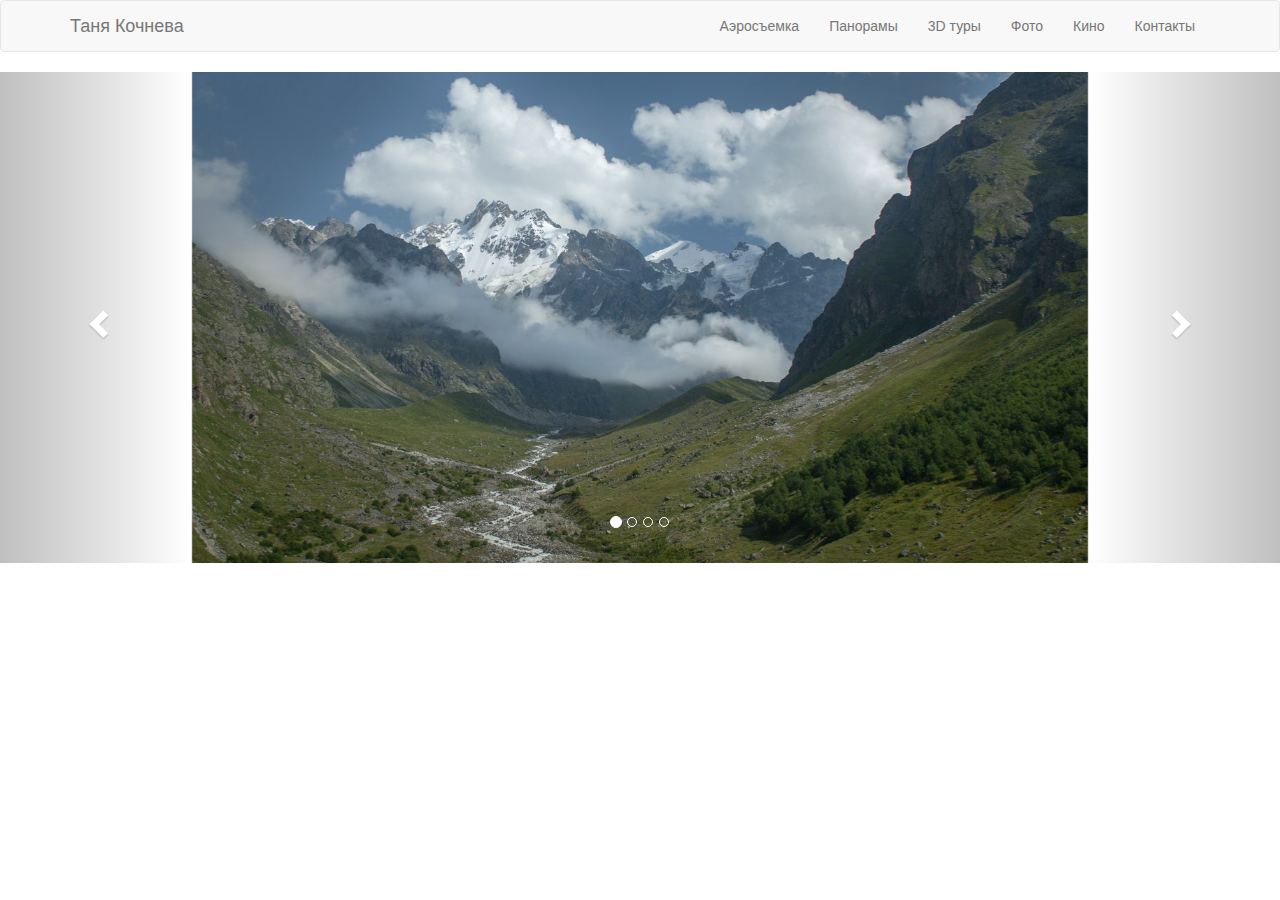
==== index.html @ 4006dad2 "added contact" ====
<!DOCTYPE html>
<html lang="en">
  <head>
    <meta charset="utf-8">
    <meta http-equiv="X-UA-Compatible" content="IE=edge">
    <meta name="viewport" content="width=device-width, initial-scale=1">
    <!-- The above 3 meta tags *must* come first in the head; any other head content must come *after* these tags -->
    <title>Таня Кочнева - фото/видео/аэросъемка</title>

    <!-- Bootstrap -->
    <!--<link href="css/bootstrap.min.css" rel="stylesheet">-->
<!-- Latest compiled and minified CSS -->
     <link rel="stylesheet" href="https://maxcdn.bootstrapcdn.com/bootstrap/3.3.7/css/bootstrap.min.css">
     <link rel="stylesheet" href="css/main.css">
    <!-- HTML5 shim and Respond.js for IE8 support of HTML5 elements and media queries -->
    <!-- WARNING: Respond.js doesn't work if you view the page via file:// -->
    <!--[if lt IE 9]>
      <script src="https://oss.maxcdn.com/html5shiv/3.7.3/html5shiv.min.js"></script>
      <script src="https://oss.maxcdn.com/respond/1.4.2/respond.min.js"></script>
    <![endif]-->
  </head>
  <body>
  <!-- NAVBAR
   ================================================== -->
  	<nav  class="navbar navbar-default">
	  	<div class="container">	        
          <div class="navbar-header">
             <a href="index.html" class="navbar-brand">Таня Кочнева</a> 
            <button type="button" class="navbar-toggle" data-toggle="collapse" data-target="#myNavbar">
                <span class="icon-bar"></span>
                <span class="icon-bar"></span>
                <span class="icon-bar"></span>
             </button>
          </div>		
		  		<div class="collapse navbar-collapse" id="myNavbar">
    		  		<ul class="nav navbar-nav navbar-right">
    		  			<li><a href="aero.html">Аэросъемка</a></li>
                <li><a href="#">Панорамы</a></li>
                <li><a href="#">3D туры</a></li>
    		  			<li><a href="#">Фото</a></li>
    		  			<li><a href="#">Кино</a></li>
                <li><a href="contact.html">Контакты</a></li>
    		  		</ul>
          </div>
	  	</div>	
  	</nav>

<!-- CAROUSEL
   ================================================== -->
  <div id="myCarousel" class="carousel slide" data-ride="carousel">
  <!-- Indicators -->
  <ol class="carousel-indicators">
    <li data-target="#myCarousel" data-slide-to="0" class="active"></li>
    <li data-target="#myCarousel" data-slide-to="1"></li>
    <li data-target="#myCarousel" data-slide-to="2"></li>
    <li data-target="#myCarousel" data-slide-to="3"></li>
  </ol>

  <!-- Wrapper for slides -->
  <div class="carousel-inner" role="listbox">
    <div class="item active">
      <img src="img/безенги-1.jpg" alt="Chania">
    </div>

    <div class="item">
      <img src="img/безенги-2.jpg" alt="Chania">
    </div>

    <div class="item">
      <img src="img/безенги-3.jpg" alt="Flower">
    </div>

    <div class="item">
      <img src="img/безенги-4.jpg" alt="Flower">
    </div>
  </div>

  <!-- Left and right controls -->
  <a class="left carousel-control" href="#myCarousel" role="button" data-slide="prev">
    <span class="glyphicon glyphicon-chevron-left" aria-hidden="true"></span>
    <span class="sr-only">Previous</span>
  </a>
  <a class="right carousel-control" href="#myCarousel" role="button" data-slide="next">
    <span class="glyphicon glyphicon-chevron-right" aria-hidden="true"></span>
    <span class="sr-only">Next</span>
  </a>
</div>
 <!-- FOOTER
   ================================================== -->

  <!-- <footer class="footer">
      <div class="container text-center">                     
            <p class='text-muted'><span class="glyphicon glyphicon-phone"></span> 8-915-333-99-65</p>            
            <p class='text-muted'><span class="glyphicon glyphicon-envelope"></span> tanikochneva@gmail.com</p>       
      </div>
   </footer>-->

  <!-- jQuery library -->
<script src="https://ajax.googleapis.com/ajax/libs/jquery/1.12.4/jquery.min.js"></script>

   <!-- Latest compiled JavaScript -->
<script src="https://maxcdn.bootstrapcdn.com/bootstrap/3.3.7/js/bootstrap.min.js"></script>
  </body>
</html>
---- css/main.css ----
.carousel-inner > .item > img,
  .carousel-inner > .item > a > img {
      width: 70%;
      margin: auto;
  }
 
 .footer {
  position: absolute;
  bottom: 0;
  width: 100%;
  /* Set the fixed height of the footer here */
  height: 60px;
  background-color: #f5f5f5;
  padding: 5px 0px;
}
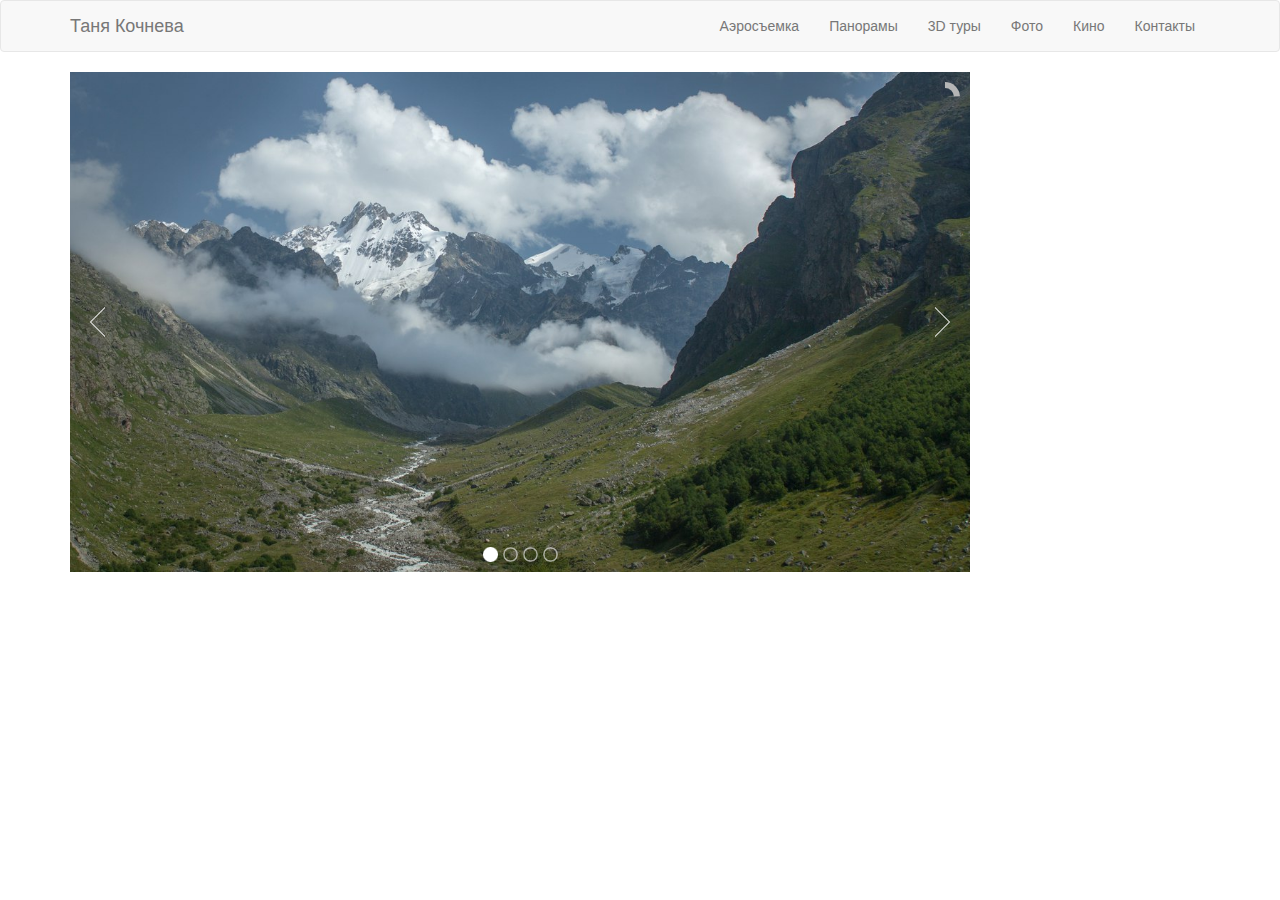
==== commit dea4cb10: "image gallary added" ====
--- a/index.html
+++ b/index.html
@@ -7,11 +7,16 @@
     <!-- The above 3 meta tags *must* come first in the head; any other head content must come *after* these tags -->
     <title>Таня Кочнева - фото/видео/аэросъемка</title>
 
-    <!-- Bootstrap -->
-    <!--<link href="css/bootstrap.min.css" rel="stylesheet">-->
-<!-- Latest compiled and minified CSS -->
+       <script src="https://ajax.googleapis.com/ajax/libs/jquery/1.12.4/jquery.min.js"></script> 
+       <script src='unitegallery/themes/slider/ug-theme-slider.js' type='text/javascript'></script>
+   
+    <!-- Include Unite Gallery core files -->
+        <script src='unitegallery/js/unitegallery.min.js' type='text/javascript'  ></script>
+        <link  href='unitegallery/css/unite-gallery.css' rel='stylesheet' type='text/css' />
+        
      <link rel="stylesheet" href="https://maxcdn.bootstrapcdn.com/bootstrap/3.3.7/css/bootstrap.min.css">
      <link rel="stylesheet" href="css/main.css">
+
     <!-- HTML5 shim and Respond.js for IE8 support of HTML5 elements and media queries -->
     <!-- WARNING: Respond.js doesn't work if you view the page via file:// -->
     <!--[if lt IE 9]>
@@ -37,7 +42,7 @@
     		  			<li><a href="aero.html">Аэросъемка</a></li>
                 <li><a href="#">Панорамы</a></li>
                 <li><a href="#">3D туры</a></li>
-    		  			<li><a href="#">Фото</a></li>
+    		  			<li><a href="photo.html">Фото</a></li>
     		  			<li><a href="#">Кино</a></li>
                 <li><a href="contact.html">Контакты</a></li>
     		  		</ul>
@@ -45,46 +50,36 @@
 	  	</div>	
   	</nav>
 
-<!-- CAROUSEL
-   ================================================== -->
-  <div id="myCarousel" class="carousel slide" data-ride="carousel">
-  <!-- Indicators -->
-  <ol class="carousel-indicators">
-    <li data-target="#myCarousel" data-slide-to="0" class="active"></li>
-    <li data-target="#myCarousel" data-slide-to="1"></li>
-    <li data-target="#myCarousel" data-slide-to="2"></li>
-    <li data-target="#myCarousel" data-slide-to="3"></li>
-  </ol>
+     <div class="container">
+      <div id="gallery" >
+         <img alt="Image 1 Title" src="img/безенги-1.jpg"
+              data-image="img/безенги-1.jpg"
+              data-description="Image 1 Description">
+            
+            <img alt="Image 2 Title" src="img/безенги-2.jpg"
+            data-image="img/безенги-2.jpg"
+              data-description="Image 1 Description">
+            
+            <img alt="Image 2 Title" src="img/безенги-3.jpg"
+            data-image="img/безенги-3.jpg"
+              data-description="Image 1 Description">
 
-  <!-- Wrapper for slides -->
-  <div class="carousel-inner" role="listbox">
-    <div class="item active">
-      <img src="img/безенги-1.jpg" alt="Chania">
-    </div>
+            <img alt="Image 2 Title" src="img/безенги-4.jpg"
+            data-image="img/безенги-4.jpg"
+              data-description="Image 1 Description">       
+      </div>
+   </div> 
 
-    <div class="item">
-      <img src="img/безенги-2.jpg" alt="Chania">
-    </div>
-
-    <div class="item">
-      <img src="img/безенги-3.jpg" alt="Flower">
-    </div>
-
-    <div class="item">
-      <img src="img/безенги-4.jpg" alt="Flower">
-    </div>
-  </div>
-
-  <!-- Left and right controls -->
-  <a class="left carousel-control" href="#myCarousel" role="button" data-slide="prev">
-    <span class="glyphicon glyphicon-chevron-left" aria-hidden="true"></span>
-    <span class="sr-only">Previous</span>
-  </a>
-  <a class="right carousel-control" href="#myCarousel" role="button" data-slide="next">
-    <span class="glyphicon glyphicon-chevron-right" aria-hidden="true"></span>
-    <span class="sr-only">Next</span>
-  </a>
-</div>
+<script type="text/javascript">
+        
+        jQuery(document).ready(function(){
+          
+          jQuery("#gallery").unitegallery({
+           gallery_theme: "slider"     
+          });
+        });
+        
+        </script>
  <!-- FOOTER
    ================================================== -->
 
@@ -95,8 +90,7 @@
       </div>
    </footer>-->
 
-  <!-- jQuery library -->
-<script src="https://ajax.googleapis.com/ajax/libs/jquery/1.12.4/jquery.min.js"></script>
+
 
    <!-- Latest compiled JavaScript -->
 <script src="https://maxcdn.bootstrapcdn.com/bootstrap/3.3.7/js/bootstrap.min.js"></script>
--- a/unitegallery/css/unite-gallery.css
+++ b/unitegallery/css/unite-gallery.css
@@ -0,0 +1,1359 @@
+.---------Protection--------{}
+
+.ug-gallery-wrapper, 
+.ug-gallery-wrapper *{
+	transition: all !important;
+	-o-transition: all !important;
+	-webkit-transition: all;
+	-moz-transition: all !important;
+	-ms-transition: all !important;
+	max-width:none;
+}
+
+.ug-gallery-wrapper{
+	z-index:0;
+} 
+
+.ug-item-wrapper img{
+	width:auto;
+	max-width:none;
+	margin:0px;
+	padding:0px;
+}
+
+.ug-videoplayer-wrapper video{
+	height:100%;
+	width:100%;
+}
+
+.---------General_Styles--------{}
+
+.ug-rtl{
+	direction:rtl;
+}
+
+.ug-gallery-wrapper{
+	overflow:hidden;
+	position:relative;
+	font-family:Arial, Helvetica, sans-serif;
+}
+
+.ug-error-message{
+	text-align:center;
+	padding-top:30px;
+	padding-bottom:30px;
+	font-size:20px;
+	color:#F30D0D;
+}
+
+.ug-error-message-wrapper{
+	width:100%;
+	height:100%;
+	border:1px solid black;
+}
+
+.ug-gallery-wrapper .ug-canvas-pie{
+	position:absolute;
+	z-index:4;
+}
+
+.ug-gallery-wrapper .ug-progress-bar{
+	position:absolute;
+	overflow:hidden;
+	z-index:4;
+}
+
+.ug-gallery-wrapper .ug-progress-bar-inner{
+	xposition:absolute;
+}
+
+.ug-gallery-wrapper.ug-fullscreen{
+	height: 100% !important;
+	width: 100% !important;
+	max-width:none !important;
+	max-height:none !important;
+}
+
+.ug-gallery-wrapper.ug-fake-fullscreen{
+	position: fixed !important;
+	height: auto !important;
+	width: auto !important;
+	max-width:none !important;
+	max-height:none !important;
+	margin: 0px !important;
+	padding: 0px !important;
+	top: 0px !important;
+	left: 0px !important;
+	bottom: 0px !important;
+	right: 0px !important;
+	z-index: 999999 !important;
+}
+
+.ug-body-fullscreen{
+	overflow: hidden !important;
+	height: 100% !important;
+	width: 100% !important;
+	margin:0px !important;
+	padding:0px !important;	
+}
+
+.ug-gallery-wrapper .ug-preloader-trans{
+	display:block;
+	height:35px;
+	width:32px;
+	height:32px;
+	background-image:url('../images/loader_skype_trans.gif');
+	background-repeat:no-repeat;
+}
+
+
+.--------------SLIDER------------------{}
+
+.ug-gallery-wrapper .ug-slider-wrapper{
+	position:absolute;
+	overflow:hidden;
+	z-index:1;
+	background-color:#000000;
+}
+
+
+.ug-slider-wrapper .ug-slide-wrapper{
+	position:absolute;
+}
+
+.ug-slide-wrapper.ug-slide-clickable{
+	cursor:pointer;
+}
+
+.ug-slider-wrapper .ug-slider-inner{
+	position:absolute;
+	z-index:0;
+}
+
+.ug-slider-wrapper .ug-item-wrapper{
+	position:absolute;
+	overflow:hidden;
+}
+
+.ug-slider-wrapper,
+.ug-item-wrapper img{
+	
+	-webkit-user-select: none;	/* make unselectable */         
+	-moz-user-select: none; 
+	-ms-user-select: none;	
+	max-width:none !important;
+	box-sizing:border-box;
+}
+
+.ug-slider-wrapper .ug-slider-preloader{
+	position:absolute;
+	z-index:1;
+	border:2px solid #ffffff;
+	border-radius:6px;
+	background-color:#ffffff;
+	background-position:center center;
+	background-repeat:no-repeat;
+}
+
+.ug-slider-preloader.ug-loader1{
+	width:30px;
+	height:30px;
+	background-image:url('../images/loader-white1.gif');
+}
+
+.ug-slider-preloader.ug-loader1.ug-loader-black{
+	background-image:url('../images/loader-black1.gif');	
+}
+	
+.ug-slider-preloader.ug-loader2{
+	width:32px;
+	height:32px;
+	background-image:url('../images/loader-white2.gif');
+}
+
+.ug-slider-preloader.ug-loader2.ug-loader-black{
+	background-image:url('../images/loader-black2.gif');	
+}
+
+.ug-slider-preloader.ug-loader3{
+	width:38px;
+	height:38px;
+	background-image:url('../images/loader-white3.gif');
+}
+
+.ug-slider-preloader.ug-loader3.ug-loader-black{
+	background-image:url('../images/loader-black3.gif');	
+}
+
+.ug-slider-preloader.ug-loader4{
+	width:32px;
+	height:32px;
+	background-image:url('../images/loader-white4.gif');
+	background-color:white;
+}
+
+.ug-slider-preloader.ug-loader4.ug-loader-black{
+	background-image:url('../images/loader-black4.gif');	
+}
+
+.ug-slider-preloader.ug-loader5{
+	width:60px;
+	height:8px;
+	background-image:url('../images/loader-white5.gif');
+	background-color:white;
+	border:none;
+	border-radius:0px;
+}
+
+.ug-slider-preloader.ug-loader5.ug-loader-black{
+	background-image:url('../images/loader-black5.gif');
+	border:2px solid #000000;
+}
+
+.ug-slider-preloader.ug-loader6{
+	width:32px;
+	height:32px;
+	background-image:url('../images/loader-white6.gif');
+}
+
+.ug-slider-preloader.ug-loader6.ug-loader-black{
+	background-image:url('../images/loader-black6.gif');	
+}
+
+.ug-slider-preloader.ug-loader7{
+	width:32px;
+	height:10px;
+	background-image:url('../images/loader-white7.gif');
+	border-width:3px;
+	border-radius:3px;
+}
+
+.ug-slider-preloader.ug-loader7.ug-loader-black{
+	background-image:url('../images/loader-black7.gif');	
+}
+
+.ug-slider-preloader.ug-loader-black{
+	border-color:#000000;
+	background-color:#000000;
+}
+
+.ug-slider-preloader.ug-loader-nobg{
+	background-color:transparent;
+}
+
+.ug-slider-wrapper .ug-button-videoplay{
+	position:absolute;
+	z-index:2;
+	cursor:pointer;	
+}
+
+.ug-slider-wrapper .ug-button-videoplay.ug-type-square{	
+	width:86px;
+	height:66px;
+	background-image:url('../images/play-button-square.png');
+	background-position:0px -66px;
+}
+
+.ug-slider-wrapper .ug-button-videoplay.ug-type-square.ug-button-hover{
+	background-position:0px 0px;
+}
+
+
+.ug-slider-wrapper .ug-button-videoplay.ug-type-round{	
+	width:76px;
+	height:76px;
+	background-image:url('../images/play-button-round.png');
+	opacity:0.9;
+	filter: alpha(opacity = 90);
+	transition: all 0.3s ease 0s !important;
+}
+
+
+.ug-slider-wrapper .ug-button-videoplay.ug-type-round.ug-button-hover{
+	opacity:1;
+	filter: alpha(opacity = 100);
+	transition: all 0.3s ease 0s !important;
+}
+
+
+.--------------VIDEO_PLAYER------------------{}
+
+.ug-gallery-wrapper .ug-videoplayer{
+	position:absolute;
+	z-index:100;	
+	background-color:#000000;
+	background-image:url('../images/loader-black1.gif');	
+	background-repeat:no-repeat;
+	background-position:center center;
+	box-sizing:border-box;
+	-moz-box-sizing:border-box;
+}
+
+.ug-videoplayer .ug-videoplayer-wrapper{
+	width:100%;
+	height:100%;
+	background-color:#000000;
+	background-image:url('../images/loader-black1.gif');	
+	background-repeat:no-repeat;
+	background-position:center center;
+}
+
+
+.ug-videoplayer .ug-videoplayer-button-close{
+	position:absolute;
+	height:64px;
+	width:64px;
+	background-image:url('../images/button-close.png');
+	cursor:pointer;
+	z-index:1000;
+}
+
+
+.ug-videoplayer .ug-videoplayer-button-close:hover{
+	background-position: 0px -64px;
+}
+
+.--------------THUMBS_STRIP------------------{}
+
+
+.ug-gallery-wrapper .ug-thumbs-strip,
+.ug-gallery-wrapper .ug-thumbs-grid{
+	position:absolute;
+	overflow:hidden;
+	
+	-webkit-user-select: none;	/* make unselectable */         
+	-moz-user-select: none; 
+	-ms-user-select: none;
+	
+	xbackground-color:green;
+	z-index:10;
+}
+
+.ug-thumbs-strip.ug-dragging{
+	xcursor: -webkit-grab;
+	xcursor: -moz-grab;
+}
+
+.ug-gallery-wrapper .ug-thumbs-strip-inner,
+.ug-gallery-wrapper .ug-thumbs-grid-inner{
+	position:absolute;
+}
+
+.ug-thumb-wrapper.ug-thumb-generated{
+	position:absolute;
+	overflow:hidden;
+	
+	-webkit-user-select: none;	/* make unselectable */         
+	-moz-user-select: none; 
+	-ms-user-select: none;
+	
+	box-sizing:border-box;
+	-moz-box-sizing:border-box;
+}
+
+
+.ug-thumb-wrapper.ug-thumb-generated .ug-thumb-loader,
+.ug-thumb-wrapper.ug-thumb-generated .ug-thumb-error{
+	position:absolute;
+	top:0px;
+	left:0px;
+	background-repeat:no-repeat;
+	background-position:center center;
+}
+
+.ug-thumb-wrapper .ug-thumb-border-overlay{
+	position:absolute;
+	top:0px;
+	left:0px;
+	z-index:4;
+	box-sizing:border-box;
+	-moz-box-sizing:border-box;
+	border-style:solid;
+}
+
+.ug-thumb-wrapper .ug-thumb-overlay{
+	position:absolute;
+	top:0px;
+	left:0px;
+	z-index:3;
+}
+
+.ug-thumb-wrapper.ug-thumb-generated .ug-thumb-loader-dark{
+	background-image:url('../images/loader.gif');
+}
+
+.ug-thumb-wrapper.ug-thumb-generated .ug-thumb-loader-bright{
+	background-image:url('../images/loader_bright.gif');
+}
+
+.ug-thumb-wrapper.ug-thumb-generated .ug-thumb-error{
+	background-image:url('../images/not_loaded.png');
+}
+
+.ug-thumb-wrapper.ug-thumb-generated img{
+	position:absolute;
+	z-index:1;
+	max-width:none !important;
+}
+
+.ug-thumb-wrapper.ug-thumb-generated img.ug-thumb-image-overlay{
+	position:absolute;
+	z-index:2;
+	max-width:none !important;
+}
+
+
+/* bw desaturate effect lightweight */
+img.ug-bw-effect{
+	filter: grayscale(100%);
+    filter: url("data:image/svg+xml;utf8,<svg xmlns=\'http://www.w3.org/2000/svg\'><filter id=\'grayscale\'><feColorMatrix type=\'matrix\' values=\'0.3333 0.3333 0.3333 0 0 0.3333 0.3333 0.3333 0 0 0.3333 0.3333 0.3333 0 0 0 0 0 1 0\'/></filter></svg>#grayscale"); /* Firefox 10+, Firefox on Android */	
+	-moz-filter: grayscale(100%);
+	-webkit-filter: grayscale(100%); 
+}
+
+/* blur effect desaturate effect lightweight */
+img.ug-blur-effect{
+	
+	filter: blur(0.8px); 
+	-webkit-filter: blur(0.8px);
+	-moz-filter: blur(0.8px);
+	-o-filter: blur(0.8px);
+	-ms-filter: blur(0.8px);    
+    filter: url("data:image/svg+xml;utf8,<svg xmlns=\'http://www.w3.org/2000/svg\'><filter id='blur'><feGaussianBlur stdDeviation=\'0.8\' /></filter></svg>#blur"); /* Firefox 10+, Firefox on Android */
+	filter:progid:DXImageTransform.Microsoft.Blur(PixelRadius='0.8');
+}
+
+img.ug-sepia-effect{
+	-webkit-filter: sepia(1);
+	-webkit-filter: sepia(100%); -moz-filter: sepia(100%);
+	-ms-filter: sepia(100%); -o-filter: sepia(100%);
+	filter: url("data:image/svg+xml;utf8,<svg xmlns=\'http://www.w3.org/2000/svg\'><filter id=\'sepia\'><feColorMatrix values=\'0.14 0.45 0.05 0 0 0.12 0.39 0.04 0 0 0.08 0.28 0.03 0 0 0 0 0 1 0\' /></filter></svg>#sepia"); /* Firefox 10+, Firefox on Android */
+	filter: sepia(100%);
+	background-color: #5E2612;
+	filter: alpha(opacity = 50);
+	zoom:1;
+}
+
+
+.--------------BULLETS------------------{}
+
+
+.ug-gallery-wrapper .ug-bullets{
+	position: absolute;
+	top:0px;
+	left:0px;
+	margin:0px;
+	padding:0px;
+}
+
+.ug-gallery-wrapper .ug-bullets .ug-bullet{
+	background-repeat:no-repeat;
+	cursor:pointer;
+	display:block;
+	float:left;
+	z-index:2;
+}
+
+.ug-gallery-wrapper .ug-bullets .ug-bullet:first-child{
+	margin-left:0px;
+}
+
+
+.--------------TEXT_PANEL------------------{}
+
+.ug-gallery-wrapper .ug-textpanel{
+	position:absolute;
+	overflow:hidden;
+}
+
+.ug-slider-wrapper .ug-textpanel{
+	z-index:2;
+}
+
+.ug-gallery-wrapper .ug-textpanel-bg,
+.ug-gallery-wrapper .ug-textpanel-title,
+.ug-gallery-wrapper .ug-textpanel-description{
+	display:block;
+	position:absolute;
+	margin:0px;
+	padding:0px;
+}
+
+
+.ug-gallery-wrapper .ug-textpanel-bg{
+	background-color:#000000;
+	opacity:0.4;
+	filter: alpha(opacity = 40);
+	z-index:1;
+}
+
+.ug-textpanel-textwrapper{
+	overflow:hidden;
+}
+
+.ug-gallery-wrapper .ug-textpanel-title{
+	font-size:16px;
+	font-weight:bold;
+	color:white;
+	text-align:left;
+	z-index:2;	
+}
+
+.ug-gallery-wrapper .ug-textpanel-description{
+	font-size:14px;
+	color:white;
+	text-align:left;
+	z-index:3;
+}
+
+
+.--------------ZOOM_PANEL------------------{}
+
+.ug-slider-wrapper .ug-zoompanel{
+	position:absolute;
+	top:200px;
+	left:100px;
+}
+
+.ug-zoompanel .ug-zoompanel-button{
+    background-repeat: no-repeat;
+    cursor:pointer;
+    display:block;
+}
+
+
+.--------------ZOOM_PANEL_BUTTONS------------------{}
+
+.ug-gallery-wrapper .ug-arrow-left{
+	position:absolute;	
+	background-repeat:no-repeat;
+	display:block;
+	cursor:pointer;
+}
+
+.ug-gallery-wrapper .ug-arrow-right{
+	position:absolute;
+	background-repeat:no-repeat;
+	cursor:pointer;
+}
+
+
+.--------------GRID_PANEL_AND_ARROWS------------------{}
+
+
+.ug-gallery-wrapper .ug-grid-panel{
+	position:absolute;
+    background-color: #000000;
+    xbackground-color: blue;
+
+    z-index:2;
+}
+
+
+.ug-gallery-wrapper .ug-grid-panel .grid-arrow{
+	position:absolute;
+	background-repeat:no-repeat;
+	cursor:pointer;
+	z-index:11;
+}
+
+.ug-gallery-wrapper .ug-grid-panel .grid-arrow.ug-button-disabled{
+	cursor:default;	
+}
+
+
+/* handle tip */
+.ug-gallery-wrapper .ug-panel-handle-tip{
+	position:absolute;
+	z-index:13;
+	cursor:pointer;
+}
+
+.ug-gallery-wrapper .ug-overlay-disabled{
+	position:absolute;
+	z-index:100;
+	width:100%;
+	height:100%;
+	background-color:#000000;
+	opacity: 0.3;
+    filter: alpha(opacity=30);	
+	background-image:url('../images/cover-grid.png');
+}
+
+
+.--------------STRIP_PANEL------------------{}
+
+.ug-gallery-wrapper .ug-strip-panel{
+	position:absolute;
+	background-color:#000000;
+	z-index:2;
+}
+
+.ug-strip-panel .ug-strip-arrow{
+	position:absolute;	
+	cursor:pointer;
+}
+
+.ug-strip-panel .ug-strip-arrow.ug-button-disabled{
+	cursor:default;
+}
+
+
+.ug-strip-panel .ug-strip-arrow-tip{
+	position:absolute;
+}
+
+.--------------TILES------------------{}
+
+.ug-thumb-wrapper.ug-tile{
+	display:block;
+	position:absolute;
+	box-sizing:border-box;
+	-moz-box-sizing:border-box;
+	overflow:hidden;
+	padding:0px;
+	margin:0px;
+}
+
+.ug-tile .ug-tile-cloneswrapper{
+	position:absolute;
+	width:0px;
+	height:0px;
+	top:0px;
+	left:0px;
+	overflow:hidden;
+	opacity:0;
+	filter: alpha(opacity = 90);
+}
+
+
+/* transit something */
+/* transit fixed size items */
+/* transit image overlay */
+
+.ug-tiles-transit.ug-tiles-transition-active .ug-thumb-wrapper.ug-tile,
+.ug-tiles-transit.ug-tiles-transition-active .ug-thumb-wrapper.ug-tile .ug-trans-enabled{
+	transition: left 0.7s ease 0s, top 0.7s ease 0s, width 0.7s ease 0s, height 0.7s ease 0s !important;
+}
+
+
+.ug-thumb-wrapper.ug-tile.ug-tile-clickable{
+	cursor: pointer;
+}
+
+.ug-thumb-wrapper.ug-tile .ug-image-container{
+	position:absolute;
+	overflow:hidden;
+	z-index:1;
+	top:0px;
+	left:0px;
+}
+
+.ug-thumb-wrapper.ug-tile img.ug-thumb-image{
+
+	-webkit-user-select: none;	/* make unselectable */         
+	-moz-user-select: none; 
+	-ms-user-select: none;	
+	max-width:none !important;
+	max-height:none !important;
+
+	display:block;	
+	border:none;
+	padding:0px !important;
+	margin:0px !important;
+	
+	width:auto;
+	height:auto;
+	position:absolute;
+}
+
+
+.ug-thumb-wrapper.ug-tile .ug-tile-image-overlay{
+	position:absolute;
+	overflow:hidden;
+	z-index:2;
+	top:0px;
+	left:0px;
+}
+
+.ug-thumb-wrapper.ug-tile .ug-tile-image-overlay img{
+	width:100%;
+	max-width:none !important;	
+}
+
+.ug-tiletype-justified .ug-thumb-wrapper.ug-tile .ug-tile-image-overlay img{
+	height:100%;
+	max-width:none !important;	
+}
+
+.ug-thumb-wrapper.ug-tile .ug-tile-icon{
+	position:absolute;
+	width:38px;
+	height:38px;
+	background-repeat:no-repeat;
+	background-position:0 0;
+	xbackground-color:green;
+	z-index:6;
+	top:1px;
+	left:1px;
+	cursor:pointer;
+}
+
+.ug-thumb-wrapper.ug-tile .ug-tile-icon.ug-icon-link{
+	background-image:url('../images/icon-link32.png');	
+}
+
+.ug-thumb-wrapper.ug-tile .ug-tile-icon.ug-icon-zoom{
+	background-image:url('../images/icon-zoom32.png');	
+}
+
+.ug-thumb-wrapper.ug-tile .ug-tile-icon.ug-icon-play{
+	background-image:url('../images/icon-play32.png');	
+}
+
+.ug-thumb-wrapper.ug-tile .ug-tile-icon:hover{
+	background-position:0 -38px;
+}
+
+
+.ug-thumbs-grid .ug-tile-image-overlay img{
+	width:auto;
+	height:auto;
+	position:absolute;
+	max-width:none !important;
+}
+
+/* text panel on tiles*/
+
+.ug-tile .ug-textpanel{
+	z-index: 5;
+	cursor:default;
+}
+
+.ug-tile.ug-tile-clickable .ug-textpanel{
+	cursor:pointer;
+}
+
+.ug-tile .ug-textpanel-title{
+	font-size:14px;
+	font-weight:bold;
+}
+
+.--------------CAROUSEL------------------{}
+
+.ug-gallery-wrapper .ug-carousel-wrapper{
+	position:absolute;
+	overflow:hidden;
+}
+
+.ug-gallery-wrapper .ug-carousel-inner{
+	position:absolute;
+}
+
+
+.------------------LIGHTBOX---------------------{}
+
+.ug-gallery-wrapper.ug-lightbox{
+	display: none;
+	position: fixed;
+    border: none;
+    padding:0px;
+    margin:0px;
+    outline: invert none medium;
+    overflow: hidden;
+    top: 0;
+    left: 0;
+	width: 100%;
+    height: 100%;
+	max-width:none !important;
+	max-height:none !important;
+    z-index: 999999;
+}
+
+.ug-lightbox .ug-lightbox-top-panel{
+	position:absolute;
+	z-index:2;
+}
+
+.ug-lightbox .ug-lightbox-top-panel-overlay{
+	width:100%;
+	height:100%;
+	position:absolute;
+	background-color:#000000;
+	opacity:0.4;
+	filter: alpha(opacity=40);
+}
+
+
+.ug-lightbox .ug-lightbox-overlay{
+	z-index:1;
+	width:100%;
+	height:100%;
+    background-color:#000000;
+    opacity:1;
+}
+
+.ug-lightbox .ug-slider-wrapper{
+	z-index:1;
+	xbackground-color:green;
+	background-color:transparent !important;
+}
+
+.ug-lightbox .ug-textpanel{
+	z-index: 2;
+}
+
+
+.ug-lightbox .ug-lightbox-arrow-left,
+.ug-lightbox .ug-lightbox-arrow-right{
+	position:absolute;
+	width:50px;
+	height:55px;
+	background-repeat:no-repeat;
+	background-image:url('../images/lightbox-arrow-left.png');
+	background-position:0px 0px;
+	z-index:3;
+	cursor:pointer;
+}
+
+.ug-lightbox .ug-lightbox-arrow-right{
+	background-image:url('../images/lightbox-arrow-right.png');
+}
+
+.ug-lightbox .ug-lightbox-button-close{
+	position:absolute;
+	width:36px;
+	height:36px;
+	background-repeat:no-repeat;
+	background-image:url('../images/lightbox-icon-close.png');
+	background-position:0px 0px;
+	z-index:4;
+	cursor:pointer;
+}
+
+
+.ug-lightbox-compact .ug-lightbox-button-close{
+	width:45px;
+	height:41px;
+	background-image:url('../images/lightbox-icon-close-compact2.png');
+}
+
+
+.ug-lightbox .ug-lightbox-arrow-left.ug-arrow-hover,
+.ug-lightbox .ug-lightbox-arrow-right.ug-arrow-hover{
+	background-position:0px -55px;	
+}
+
+.ug-lightbox .ug-lightbox-button-close.ug-button-hover{
+	background-position:0px -35px;
+}
+
+.ug-lightbox-compact .ug-lightbox-button-close.ug-button-hover{
+	background-position:0px -40px;
+}
+
+.ug-lightbox .ug-lightbox-numbers{
+	position:absolute;
+	color:#e5e5e5;
+	font-size:12px;
+	top:14px;
+	left:8px;
+	z-index:3;
+}
+
+.ug-lightbox-compact .ug-lightbox-numbers{
+	font-size: 14px;
+	padding-right:5px;
+	padding-top:7px;
+}
+
+.ug-lightbox .ug-textpanel-title,
+.ug-lightbox .ug-textpanel-description{
+	font-size: 14px;
+	font-weight: normal;
+	color: #e5e5e5;
+}
+
+.ug-lightbox-compact .ug-textpanel-title,
+.ug-lightbox-compact .ug-textpanel-description{
+	color:#F3F3F3;
+	font-size: 16px;
+}
+
+.------------------CATEGORY_TABS---------------------{}
+
+	.ug-tabs-wrapper{
+		margin-top:0px;
+		margin-bottom:20px;
+		text-align:center;
+	}
+
+	.ug-tabs-wrapper a.ug-tab{
+	    display: inline-block;
+		cursor:pointer;
+		text-decoration:none;
+		color:#ffffff;
+		padding-left:8px;
+		padding-right:8px;
+		padding-top:6px;
+		padding-bottom:6px;
+		margin-left:5px;
+		background-color:#333333;
+		border-radius:3px;
+		font-size:12px;
+		font-weight:normal;
+		
+		border: 1px solid #969696;
+	}
+	
+	.ug-tabs-wrapper a.ug-tab:hover{
+		background-color: #707070 !important;
+	}
+
+	.ug-tabs-wrapper a.ug-tab.ug-tab-selected,
+	.ug-tabs-wrapper a.ug-tab.ug-tab-selected:hover{
+		background-color: #2077A2 !important;
+		cursor:default !important;
+	}
+
+	.ug-tabs-wrapper a.ug-tab:first-child{
+		margin-left:0px !important;
+	}
+
+
+.------------------DEFAULT_SKIN---------------------{}
+
+/* --- arrows -- */
+
+.ug-arrow-left.ug-skin-default,
+.ug-arrow-right.ug-skin-default{
+	width:15px;
+	height:30px;
+	background-image:url('../skins/default/slider_arrow_left.png');
+	background-position:0px 0px;
+}
+
+.ug-arrow-right.ug-skin-default{
+	background-image:url('../skins/default/slider_arrow_right.png');
+}
+
+.ug-arrow-left.ug-skin-default.ug-arrow-hover,
+.ug-arrow-right.ug-skin-default.ug-arrow-hover{
+	background-position:0px -30px;
+}
+
+.ug-arrow-left.ug-skin-default.ug-arrow-disabled,
+.ug-arrow-right.ug-skin-default.ug-arrow-disabled{
+	background-position:0px -60px;
+}
+
+/* --- bullets -- */
+
+.ug-bullets.ug-skin-default .ug-bullet{
+	width:15px;
+	height:15px;
+	background-image:url('../skins/default/slider_bullets.png');
+	background-position:top left;
+	margin-left:5px;
+}
+
+.ug-bullets.ug-skin-default .ug-bullet.ug-bullet-active{
+	background-position:bottom left;
+}
+
+.ug-bullets.ug-skin-default.ug-bullets-gray .ug-bullet{ 
+	background-image:url('../skins/default/tile_bullets_gray.png');
+}
+
+.ug-bullets.ug-skin-default.ug-bullets-blue .ug-bullet{ 
+	background-image:url('../skins/default/tile_bullets_blue.png');
+}
+
+.ug-bullets.ug-skin-default.ug-bullets-brown .ug-bullet{ 
+	background-image:url('../skins/default/tile_bullets_brown.png');
+}
+
+.ug-bullets.ug-skin-default.ug-bullets-green .ug-bullet{ 
+	background-image:url('../skins/default/tile_bullets_green.png');
+}
+
+.ug-bullets.ug-skin-default.ug-bullets-red .ug-bullet{ 
+	background-image:url('../skins/default/tile_bullets_red.png');
+}
+
+.ug-button-tile-navigation{
+	width:36px;
+	height:36px;
+	background-position:top left;
+	cursor:pointer;
+	float:left;
+}
+
+.ug-button-tile-navigation.ug-button-tile-left{
+	background-image:url('../skins/default/tile_button_left.png');
+}
+
+.ug-button-tile-navigation.ug-button-tile-right{
+	background-image:url('../skins/default/tile_button_right.png');
+}
+
+.ug-button-tile-navigation:hover{
+	background-position:bottom left;
+}
+
+.ug-button-tile-navigation.ug-button-disabled{
+	opacity:0.6;
+}
+
+.ug-button-tile-navigation.ug-button-disabled:hover{
+	background-position:top left;	
+}
+
+.ug-button-tile-navigation.ug-button-tile-play{
+	background-image:url('../skins/default/tile_button_play_pause.png');
+	width:35px;
+} 
+
+.ug-button-tile-navigation.ug-button-tile-play.ug-pause-icon{
+	background-position:bottom left;
+} 
+
+.ug-button-tile-navigation.ug-button-tile-play:hover{
+	background-position:top left;
+} 
+
+.ug-button-tile-navigation.ug-button-tile-play.ug-pause-icon:hover{
+	background-position:bottom left;
+} 
+
+
+/* --- play button -- */
+
+.ug-button-play.ug-skin-default{
+	position:absolute;
+	background-image:url('../skins/default/button_playpause.png');
+    width:14px;
+    height:17px;
+    cursor:pointer;
+	background-position:0px 0px;
+}
+
+.ug-button-play.ug-skin-default.ug-button-hover{
+	background-position:0px -17px;	
+}
+
+.ug-button-play.ug-skin-default.ug-stop-mode{
+	background-position:0px -34px;
+}
+
+.ug-button-play.ug-skin-default.ug-stop-mode.ug-button-hover{
+	background-position:0px -51px;
+}
+
+/* --- fullscreen button -- */
+
+.ug-button-fullscreen.ug-skin-default{
+	position:absolute;
+	background-image:url('../skins/default/button_fullscreen.png');
+    width:16px;
+    height:16px;
+    cursor:pointer;
+	background-position:0px 0px;
+}
+
+.ug-button-fullscreen.ug-skin-default.ug-button-hover{
+	background-position:0px -16px;	
+}
+
+.ug-button-fullscreen.ug-skin-default.ug-fullscreenmode{
+	background-position:0px -32px;
+}
+
+.ug-button-fullscreen.ug-skin-default.ug-fullscreenmode.ug-button-hover{
+	background-position:0px -48px;
+}
+
+
+/* --- zoom panel --- */
+
+.ug-zoompanel.ug-skin-default .ug-zoompanel-button{
+    background-repeat: no-repeat;
+    cursor:pointer;
+    height: 23px;
+    width: 23px;
+    margin-top:5px;
+    background-position: 0px 0px;	
+}
+
+.ug-zoompanel.ug-skin-default .ug-zoompanel-plus{
+	margin-top:0px;
+}
+
+.ug-zoompanel.ug-skin-default .ug-zoompanel-plus{
+	background-image:url('../skins/default/icon_zoom_plus.png');
+}
+
+.ug-zoompanel.ug-skin-default .ug-zoompanel-minus{
+	background-image:url('../skins/default/icon_zoom_minus.png');
+}
+
+.ug-zoompanel.ug-skin-default .ug-zoompanel-return{
+	background-image:url('../skins/default/icon_zoom_back.png');
+}
+
+.ug-zoompanel.ug-skin-default .ug-zoompanel-button.ug-button-hover{
+    background-position: 0px -23px;
+}
+
+.ug-zoompanel.ug-skin-default .ug-zoompanel-button-disabled,
+.ug-zoompanel.ug-skin-default .ug-zoompanel-button.ug-button-hover.ug-zoompanel-button-disabled{
+    background-position: 0px -46px;
+    cursor:default;
+}
+
+
+/* --- Grid Panel Arrows -- */
+
+/*--- down arrow ---*/
+
+.ug-gallery-wrapper .ug-grid-panel .grid-arrow-down.ug-skin-default{
+	width:30px;
+	height:15px;
+	background-position:0px 0px;	
+	background-image:url('../skins/default/arrow_grid_down.png');
+}
+
+.ug-gallery-wrapper .ug-grid-panel .grid-arrow-down.ug-skin-default.ug-button-hover{
+	background-position:0px -15px;
+}
+
+.ug-gallery-wrapper .ug-grid-panel .grid-arrow-down.ug-skin-default.ug-button-hover.ug-button-disabled,
+.ug-gallery-wrapper .ug-grid-panel .grid-arrow-down.ug-skin-default.ug-button-disabled{
+	background-position:0px -30px;
+}
+
+
+/*--- up arrow ---*/
+
+.ug-gallery-wrapper .ug-grid-panel .grid-arrow-up.ug-skin-default{
+	width:30px;
+	height:15px;
+	background-position:0px 0px;	
+	background-image:url('../skins/default/arrow_grid_up.png');
+}
+
+.ug-gallery-wrapper .ug-grid-panel .grid-arrow-up.ug-skin-default.ug-button-hover{
+	background-position:0px -15px;	
+}
+
+.ug-gallery-wrapper .ug-grid-panel .grid-arrow-up.ug-skin-default.ug-button-hover.ug-button-disabled,
+.ug-gallery-wrapper .ug-grid-panel .grid-arrow-up.ug-skin-default.ug-button-disabled{
+	background-position:0px -30px;
+}
+
+/*--- left arrow ---*/
+
+.ug-gallery-wrapper .ug-grid-panel .grid-arrow-left.ug-skin-default{
+	width:40px;
+	height:40px;
+	background-position:0px -40px;
+	background-image:url('../skins/default/grid_arrow_left.png');
+}
+
+.ug-gallery-wrapper .ug-grid-panel .grid-arrow-left.ug-skin-default.ug-button-hover{
+	background-position:0px -0px;
+}
+
+.ug-gallery-wrapper .ug-grid-panel .grid-arrow-left.ug-skin-default.ug-button-hover.ug-button-disabled,
+.ug-gallery-wrapper .ug-grid-panel .grid-arrow-left.ug-skin-default.ug-button-disabled{
+	background-position:0px -80px;
+}
+
+/*--- right arrow ---*/
+
+.ug-gallery-wrapper .ug-grid-panel .grid-arrow-right.ug-skin-default{
+	width:40px;
+	height:40px;
+	background-position:0px -40px;	
+	background-image:url('../skins/default/grid_arrow_right.png');
+}
+
+.ug-gallery-wrapper .ug-grid-panel .grid-arrow-right.ug-skin-default.ug-button-hover{
+	background-position:0px -0px;
+}
+
+.ug-gallery-wrapper .ug-grid-panel .grid-arrow-right.ug-skin-default.ug-button-hover.ug-button-disabled,
+.ug-gallery-wrapper .ug-grid-panel .grid-arrow-right.ug-skin-default.ug-button-disabled{
+	background-position:0px -80px;
+}
+
+/*--- left arrow - horizontal panel type ---*/
+
+.ug-gallery-wrapper .ug-grid-panel .grid-arrow-left-hortype.ug-skin-default{
+	width:15px;
+	height:30px;
+	background-image:url('../skins/default/slider_arrow_left.png');
+	background-position:0px 0px;
+}
+
+.ug-gallery-wrapper .ug-grid-panel .grid-arrow-left-hortype.ug-skin-default.ug-button-hover{
+	background-position:0px -30px;
+}
+
+.ug-gallery-wrapper .ug-grid-panel .grid-arrow-left-hortype.ug-skin-default.ug-button-hover.ug-button-disabled,
+.ug-gallery-wrapper .ug-grid-panel .grid-arrow-left-hortype.ug-skin-default.ug-button-disabled{
+	background-position:0px -60px;
+}
+
+
+/*--- right arrow - horizontal panel type ---*/
+
+.ug-gallery-wrapper .ug-grid-panel .grid-arrow-right-hortype.ug-skin-default{
+	width:15px;
+	height:30px;
+	background-image:url('../skins/default/slider_arrow_right.png');
+	background-position:0px 0px;
+}
+
+.ug-gallery-wrapper .ug-grid-panel .grid-arrow-right-hortype.ug-skin-default.ug-button-hover{
+	background-position:0px -30px;
+}
+
+.ug-gallery-wrapper .ug-grid-panel .grid-arrow-right-hortype.ug-skin-default.ug-button-hover.ug-button-disabled,
+.ug-gallery-wrapper .ug-grid-panel .grid-arrow-right-hortype.ug-skin-default.ug-button-disabled{
+	background-position:0px -60px;
+}
+
+
+/* --- Strip Panel Arrows -- */
+
+/* left and right arrows */
+
+.ug-strip-panel .ug-strip-arrow-left.ug-skin-default,
+.ug-strip-panel .ug-strip-arrow-right.ug-skin-default{
+	width:25px;
+	height:50px;
+}
+
+.ug-strip-panel .ug-strip-arrow-left.ug-skin-default .ug-strip-arrow-tip,
+.ug-strip-panel .ug-strip-arrow-right.ug-skin-default .ug-strip-arrow-tip{
+	background-position:0px 0px;
+	background-repeat:no-repeat;
+	width:4px;
+	height:7px;
+}
+
+.ug-strip-panel .ug-strip-arrow-left.ug-skin-default .ug-strip-arrow-tip{
+	background-image:url('../skins/default/arrows_strip_left.png');
+}
+
+.ug-strip-panel .ug-strip-arrow-right.ug-skin-default .ug-strip-arrow-tip{
+	background-image:url('../skins/default/arrows_strip_right.png');	
+}
+
+.ug-strip-panel .ug-strip-arrow-left.ug-skin-default.ug-button-hover .ug-strip-arrow-tip,
+.ug-strip-panel .ug-strip-arrow-right.ug-skin-default.ug-button-hover .ug-strip-arrow-tip{
+	background-position:0px -7px;
+}
+
+
+/* up and down arrows */
+
+.ug-strip-panel .ug-strip-arrow-up.ug-skin-default,
+.ug-strip-panel .ug-strip-arrow-down.ug-skin-default{
+	height:25px;
+	width:50px;
+}
+
+.ug-strip-panel .ug-strip-arrow-up.ug-skin-default .ug-strip-arrow-tip,
+.ug-strip-panel .ug-strip-arrow-down.ug-skin-default .ug-strip-arrow-tip{
+	background-position:0px 0px;
+	background-repeat:no-repeat;
+	width:7px;
+	height:4px;
+}
+
+.ug-strip-panel .ug-strip-arrow-up.ug-skin-default .ug-strip-arrow-tip{
+	background-image:url('../skins/default/arrows_strip_up.png');
+}
+
+.ug-strip-panel .ug-strip-arrow-down.ug-skin-default .ug-strip-arrow-tip{
+	background-image:url('../skins/default/arrows_strip_down.png');	
+}
+
+.ug-strip-panel .ug-strip-arrow-up.ug-skin-default.ug-button-hover .ug-strip-arrow-tip,
+.ug-strip-panel .ug-strip-arrow-down.ug-skin-default.ug-button-hover .ug-strip-arrow-tip{
+	background-position:-7px 0px;
+}
+
+.ug-strip-panel .ug-strip-arrow.ug-skin-default.ug-button-disabled .ug-strip-arrow-tip{
+	background-position:0px 0px;
+	opacity:0.5;
+	filter: alpha(opacity = 50);
+}
+
+
+/* --- Panel Handle Tip -- */
+
+/* left and right handle */
+.ug-gallery-wrapper .ug-handle-tip-left.ug-skin-default,
+.ug-gallery-wrapper .ug-handle-tip-right.ug-skin-default{
+	width:22px;
+	height:36px;
+	background-image:url('../skins/default/grid_handle_black_left.png');
+	background-repeat:no-repeat;
+	background-position:0px -36px;
+}
+
+.ug-gallery-wrapper .ug-handle-tip-right.ug-skin-default{
+	background-image:url('../skins/default/grid_handle_black_right.png');
+	background-position:0px -36px;
+}
+
+.ug-gallery-wrapper .ug-handle-tip-left.ug-button-hover.ug-skin-default,
+.ug-gallery-wrapper .ug-handle-tip-right.ug-button-hover.ug-skin-default{
+	background-position:0px -0px;	
+}
+
+.ug-gallery-wrapper .ug-handle-tip-left.ug-skin-default.ug-button-closed,
+.ug-gallery-wrapper .ug-handle-tip-right.ug-skin-default.ug-button-closed{
+	background-position:0px -108px;
+}
+
+.ug-gallery-wrapper .ug-handle-tip-left.ug-skin-default.ug-button-closed.ug-button-hover,
+.ug-gallery-wrapper .ug-handle-tip-right.ug-skin-default.ug-button-closed.ug-button-hover{
+	background-position:0px -72px;
+}
+
+
+/* top and bottom handle */
+
+.ug-gallery-wrapper .ug-handle-tip-top.ug-skin-default,
+.ug-gallery-wrapper .ug-handle-tip-bottom.ug-skin-default{	
+	width:36px;
+	height:22px;
+	background-image:url('../skins/default/grid_handle_black_top.png');
+	background-repeat:no-repeat;
+	background-position:-36px 0px;
+}
+
+.ug-gallery-wrapper .ug-handle-tip-bottom.ug-skin-default{
+	background-image:url('../skins/default/grid_handle_black_bottom.png');
+	background-position:-36px 0px;
+}
+
+.ug-gallery-wrapper .ug-handle-tip-top.ug-skin-default.ug-button-hover,
+.ug-gallery-wrapper .ug-handle-tip-bottom.ug-skin-default.ug-button-hover{
+	background-position:0px 0px;	
+}
+
+.ug-gallery-wrapper .ug-handle-tip-top.ug-skin-default.ug-button-closed,
+.ug-gallery-wrapper .ug-handle-tip-bottom.ug-skin-default.ug-button-closed{
+	background-position:-108px 0px;
+}
+
+.ug-gallery-wrapper .ug-handle-tip-top.ug-skin-default.ug-button-closed.ug-button-hover,
+.ug-gallery-wrapper .ug-handle-tip-bottom.ug-skin-default.ug-button-closed.ug-button-hover{
+	background-position:-72px 0px;
+}
+
--- a/css/main.css
+++ b/css/main.css
@@ -14,3 +14,7 @@
   padding: 5px 0px;
 }
 
+#gallary {
+  text-align: center;
+}
+
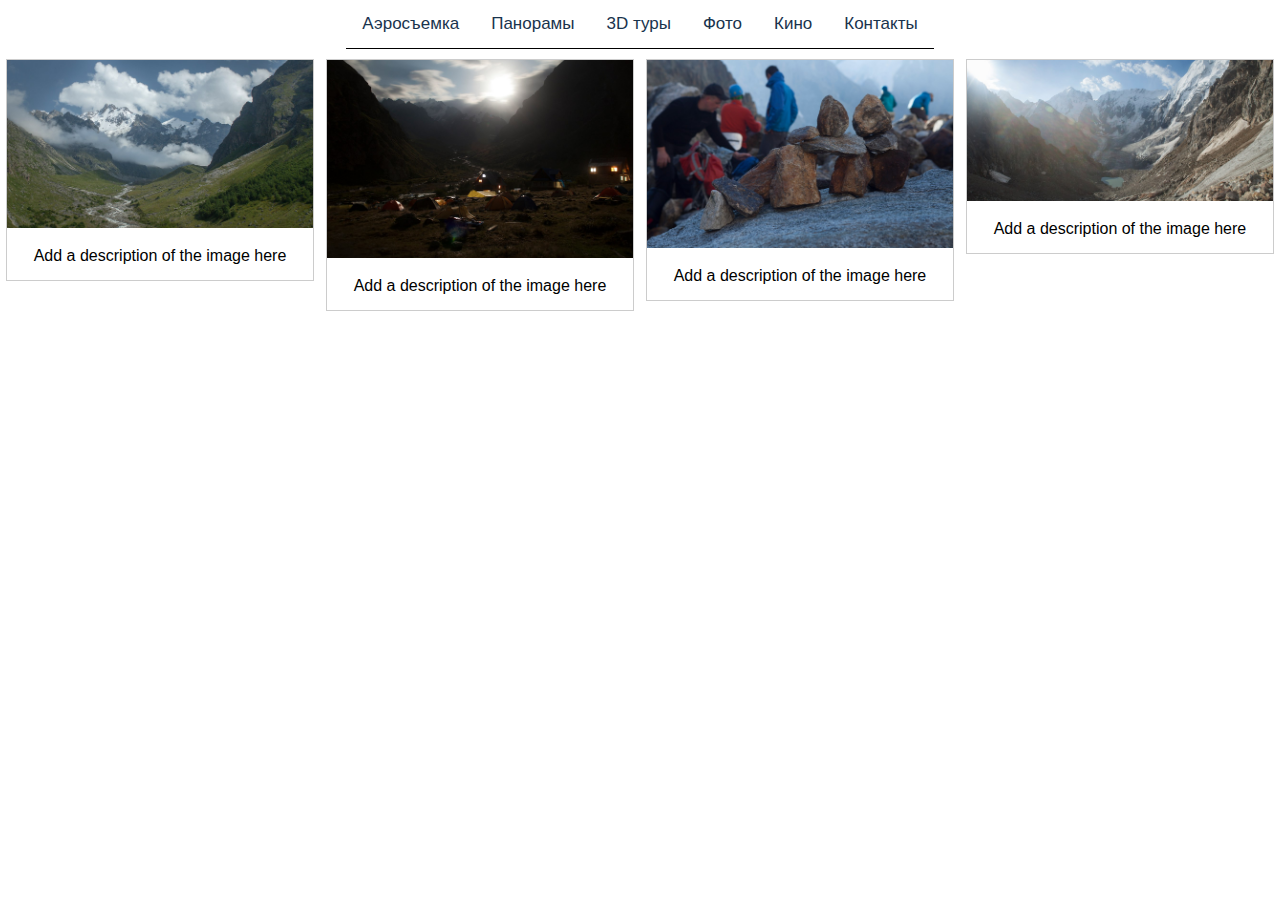
==== commit 3a12e3d3: "ad" ====
--- a/index.html
+++ b/index.html
@@ -6,17 +6,9 @@
     <meta name="viewport" content="width=device-width, initial-scale=1">
     <!-- The above 3 meta tags *must* come first in the head; any other head content must come *after* these tags -->
     <title>Таня Кочнева - фото/видео/аэросъемка</title>
-
-       <script src="https://ajax.googleapis.com/ajax/libs/jquery/1.12.4/jquery.min.js"></script> 
-       <script src='unitegallery/themes/slider/ug-theme-slider.js' type='text/javascript'></script>
-   
-    <!-- Include Unite Gallery core files -->
-        <script src='unitegallery/js/unitegallery.min.js' type='text/javascript'  ></script>
-        <link  href='unitegallery/css/unite-gallery.css' rel='stylesheet' type='text/css' />
-        
-     <link rel="stylesheet" href="https://maxcdn.bootstrapcdn.com/bootstrap/3.3.7/css/bootstrap.min.css">
+      
      <link rel="stylesheet" href="css/main.css">
-
+    <script src="js/main.js"></script>
     <!-- HTML5 shim and Respond.js for IE8 support of HTML5 elements and media queries -->
     <!-- WARNING: Respond.js doesn't work if you view the page via file:// -->
     <!--[if lt IE 9]>
@@ -27,59 +19,61 @@
   <body>
   <!-- NAVBAR
    ================================================== -->
-  	<nav  class="navbar navbar-default">
-	  	<div class="container">	        
-          <div class="navbar-header">
-             <a href="index.html" class="navbar-brand">Таня Кочнева</a> 
-            <button type="button" class="navbar-toggle" data-toggle="collapse" data-target="#myNavbar">
-                <span class="icon-bar"></span>
-                <span class="icon-bar"></span>
-                <span class="icon-bar"></span>
-             </button>
-          </div>		
-		  		<div class="collapse navbar-collapse" id="myNavbar">
-    		  		<ul class="nav navbar-nav navbar-right">
-    		  			<li><a href="aero.html">Аэросъемка</a></li>
-                <li><a href="#">Панорамы</a></li>
-                <li><a href="#">3D туры</a></li>
-    		  			<li><a href="photo.html">Фото</a></li>
-    		  			<li><a href="#">Кино</a></li>
-                <li><a href="contact.html">Контакты</a></li>
-    		  		</ul>
-          </div>
-	  	</div>	
-  	</nav>
+  	
+<nav>
+<ul class="topnav" id="myTopnav">
+			<li><a href="aero.html">Аэросъемка</a></li>
+      <li><a href="#">Панорамы</a></li>
+      <li><a href="#">3D туры</a></li>
+			<li><a href="photo.html">Фото</a></li>
+			<li><a href="#">Кино</a></li>
+      <li><a href="contact.html">Контакты</a></li>
+      <li class="icon">
+      <a href="javascript:void(0);" style="font-size:15px;" onclick="myFunction()">☰</a>
+      </li>
+		</ul>
+</nav>
 
-     <div class="container">
-      <div id="gallery" >
-         <img alt="Image 1 Title" src="img/безенги-1.jpg"
-              data-image="img/безенги-1.jpg"
-              data-description="Image 1 Description">
-            
-            <img alt="Image 2 Title" src="img/безенги-2.jpg"
-            data-image="img/безенги-2.jpg"
-              data-description="Image 1 Description">
-            
-            <img alt="Image 2 Title" src="img/безенги-3.jpg"
-            data-image="img/безенги-3.jpg"
-              data-description="Image 1 Description">
+<div class="responsive">
+  <div class="img">
+    <a target="_blank" href="img_fjords.jpg">
+      <img src="img/безенги-1.jpg" alt="Trolltunga Norway" width="300" height="200">
+    </a>
+    <div class="desc">Add a description of the image here</div>
+  </div>
+</div>
 
-            <img alt="Image 2 Title" src="img/безенги-4.jpg"
-            data-image="img/безенги-4.jpg"
-              data-description="Image 1 Description">       
-      </div>
-   </div> 
 
-<script type="text/javascript">
-        
-        jQuery(document).ready(function(){
-          
-          jQuery("#gallery").unitegallery({
-           gallery_theme: "slider"     
-          });
-        });
-        
-        </script>
+<div class="responsive">
+  <div class="img">
+    <a target="_blank" href="img_forest.jpg">
+      <img src="img/безенги-2.jpg" alt="Forest" width="600" height="400">
+    </a>
+    <div class="desc">Add a description of the image here</div>
+  </div>
+</div>
+
+<div class="responsive">
+  <div class="img">
+    <a target="_blank" href="img_lights.jpg">
+      <img src="img/безенги-3.jpg" alt="Northern Lights" width="600" height="400">
+    </a>
+    <div class="desc">Add a description of the image here</div>
+  </div>
+</div>
+
+<div class="responsive">
+  <div class="img">
+    <a target="_blank" href="img_mountains.jpg">
+      <img src="img/безенги-4.jpg" alt="Mountains" width="600" height="400">
+    </a>
+    <div class="desc">Add a description of the image here</div>
+  </div>
+</div>
+
+<div class="clearfix"></div>
+
+
  <!-- FOOTER
    ================================================== -->
 
@@ -92,7 +86,6 @@
 
 
 
-   <!-- Latest compiled JavaScript -->
-<script src="https://maxcdn.bootstrapcdn.com/bootstrap/3.3.7/js/bootstrap.min.js"></script>
+
   </body>
 </html>--- a/css/main.css
+++ b/css/main.css
@@ -1,20 +1,112 @@
-  .carousel-inner > .item > img,
-  .carousel-inner > .item > a > img {
-      width: 70%;
-      margin: auto;
-  }
- 
- .footer {
-  position: absolute;
-  bottom: 0;
-  width: 100%;
-  /* Set the fixed height of the footer here */
-  height: 60px;
-  background-color: #f5f5f5;
-  padding: 5px 0px;
+body {
+  margin:0; 
+  font-family: sans-serif;
+  } 
+nav
+{
+  margin-bottom: 10px;
+}
+ul.topnav {
+  list-style-type: none;
+  margin: 0 auto;
+  padding: 0;
+  overflow: hidden;
+  background-color:  #ffffff;    
+  border-bottom: 1px solid; 
+  display: table;
 }
 
-#gallary {
+ul.topnav li {float: left;}
+
+ul.topnav li a {
+  display: inline-block;
+  color: #19334d;
   text-align: center;
+  padding: 14px 16px;
+  text-decoration: none;
+  transition: 0.3s;
+  font-size: 17px;
 }
 
+ul.topnav li a:hover {background-color: #d8e6f3;}
+
+ul.topnav li.icon {display: none;}
+
+@media screen and (max-width:680px) {  
+  ul.topnav li {display: none; }
+  ul.topnav li.icon {
+    float: right;
+    display: block;
+  }
+}
+
+@media screen and (max-width:680px) {
+  ul
+  {
+    transition: 0.3s;
+  }
+  ul.topnav {display: block; }
+  ul.topnav.responsive {position: relative;}
+  ul.topnav.responsive li.icon {
+    position: absolute;
+    right: 0;
+    top: 0;
+  
+  }
+  ul.topnav.responsive li {
+    float: none;
+    display: inline;  
+    
+  }
+  ul.topnav.responsive li a {
+    display: block;
+    text-align: left;      
+  }
+}
+
+div.img {
+    border: 1px solid #ccc;
+}
+
+div.img:hover {
+    border: 1px solid #777;
+}
+
+div.img img {
+    width: 100%;
+    height: auto;
+}
+
+div.desc {
+    padding: 15px;
+    text-align: center;
+}
+
+* {
+    box-sizing: border-box;
+}
+
+.responsive {
+    padding: 0 6px;
+    float: left;
+    width: 24.99999%;
+}
+
+@media only screen and (max-width: 700px){
+    .responsive {
+        width: 49.99999%;
+        margin: 6px 0;
+    }
+}
+
+@media only screen and (max-width: 500px){
+    .responsive {
+        width: 100%;
+    }
+}
+
+.clearfix:after {
+    content: "";
+    display: table;
+    clear: both;
+}